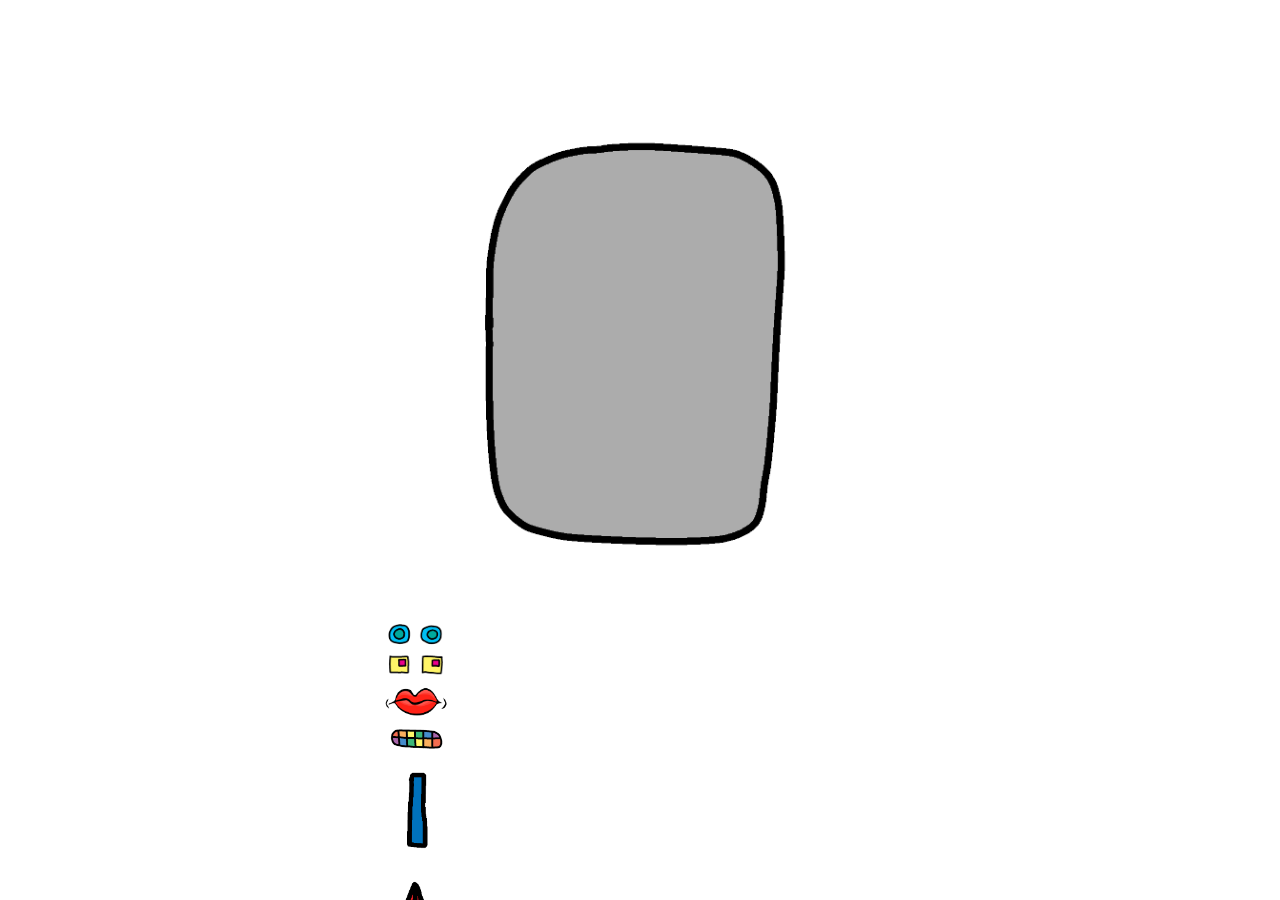
==== iex2-robot/robot.html @ 4df11509 "add robot stuff" ====
<html>

  <head>
    <link rel="stylesheet" href="robot.css">
  </head>
  
  <body>
    <div id=robot>
      <div class=imgbox id=face><img src=robot-data/face.png></div>
      <div class=imgbox id=eyes1><img src=robot-data/eyes.png></div>
      <div class=imgbox id=eyes2><img src=robot-data/eyes2.png></div>
      <div class=imgbox id=mouth1><img src=robot-data/mouth.png></div>
      <div class=imgbox id=mouth2><img src=robot-data/mouth2.png></div>
      <div class=imgbox id=nose1><img src=robot-data/nose.png></div>
      <div class=imgbox id=nose2><img src=robot-data/nose2.png></div>
      <div class=imgbox id=ears1><img src=robot-data/ears.png></div>
      <div class=imgbox id=ears2><img src=robot-data/ears2.png></div>
      <div class=imgbox id=hair1><img src=robot-data/hair1.png></div>
      <div class=imgbox id=hair2><img src=robot-data/hair2.png></div>
      <div class=imgbox id=hat><img src=robot-data/hat.png></div>
    </div>

  <script>
    var D = document
    //apply_halos()

    function apply_halos() {
      for(img of D.getElementsByTagName('img')) {
        let img_copy = _duplicate_elmt(img)
        img.parentElement.appendChild(img_copy)
      }
    }
    function _duplicate_elmt(elmt) {
      let copy = elmt.cloneNode(false)
      copy.style.position = 'absolute'
      return copy
    }
  </script>
    
  </body>
  
</html>
---- iex2-robot/robot.css ----
.imgbox {
  width: 5vw;
}
img {
  width: 100%;
}

#robot {
  position: fixed;
  left: 50vw;
  transform: translateX(-50%)
}

#face {
  width: 40vw;
}
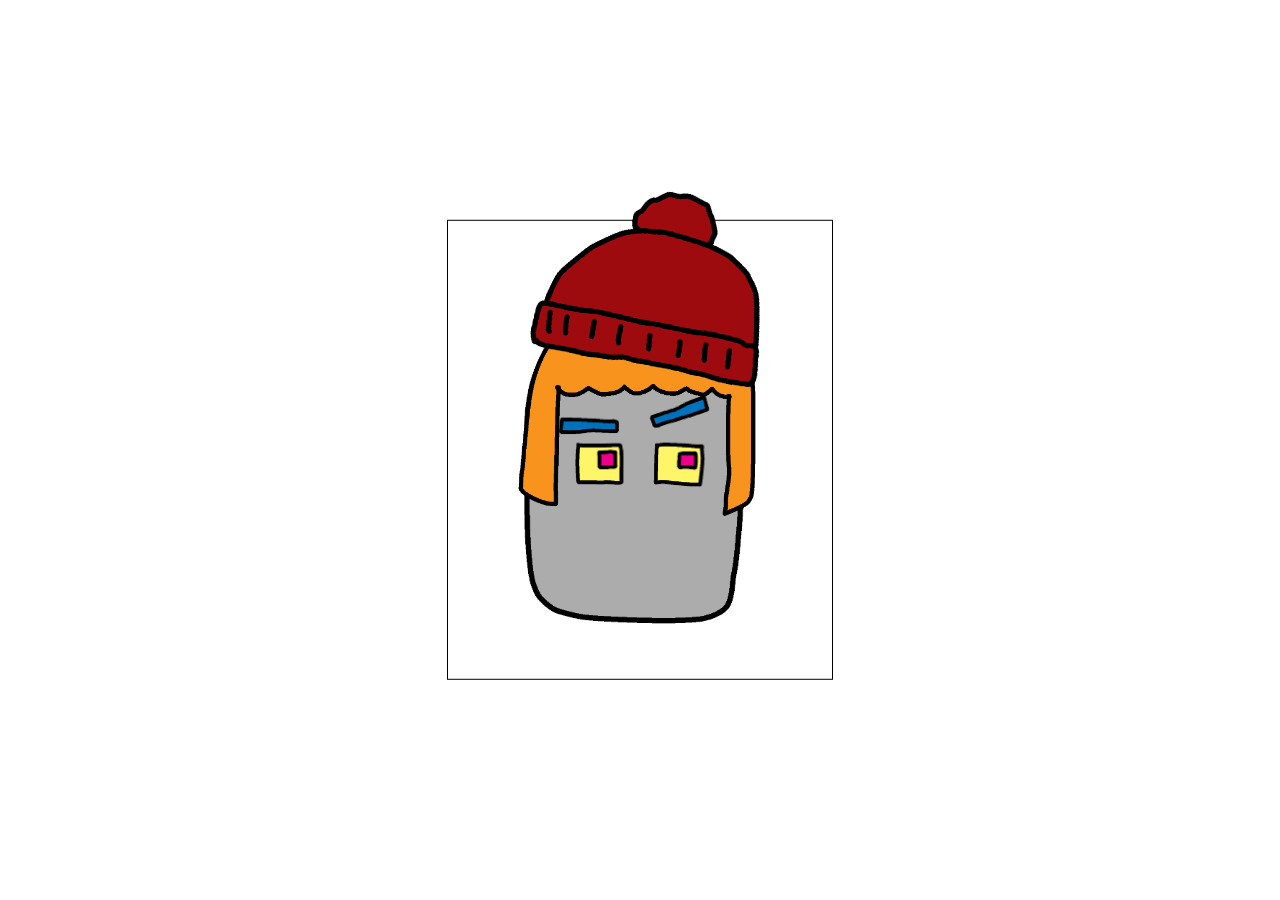
==== commit 47ea392a: "build robot" ====
--- a/iex2-robot/robot.html
+++ b/iex2-robot/robot.html
@@ -1,23 +1,29 @@
 <html>
 
   <head>
-    <link rel="stylesheet" href="robot.css">
+    <link rel=stylesheet type=text/css href=robot.css>
   </head>
   
   <body>
-    <div id=robot>
-      <div class=imgbox id=face><img src=robot-data/face.png></div>
-      <div class=imgbox id=eyes1><img src=robot-data/eyes.png></div>
-      <div class=imgbox id=eyes2><img src=robot-data/eyes2.png></div>
-      <div class=imgbox id=mouth1><img src=robot-data/mouth.png></div>
-      <div class=imgbox id=mouth2><img src=robot-data/mouth2.png></div>
-      <div class=imgbox id=nose1><img src=robot-data/nose.png></div>
-      <div class=imgbox id=nose2><img src=robot-data/nose2.png></div>
-      <div class=imgbox id=ears1><img src=robot-data/ears.png></div>
-      <div class=imgbox id=ears2><img src=robot-data/ears2.png></div>
-      <div class=imgbox id=hair1><img src=robot-data/hair1.png></div>
-      <div class=imgbox id=hair2><img src=robot-data/hair2.png></div>
-      <div class=imgbox id=hat><img src=robot-data/hat.png></div>
+    <div id=facebox><img id=face src=robot-data/face.png>
+      <div class=robotpartsbox id=hatbox>
+        <img src=robot-data/hat.png>
+        <div class=robotpartsbox id=hairbox><img src=robot-data/hair2.png></div>
+      </div>
+      <div class=robotpartsbox id=eyebox>
+        <img src=robot-data/eyes2.png>
+        <div class=robotpartsbox id=eyebrow-left><img src=robot-data/nose.png></div>
+        <div class=robotpartsbox id=eyebrow-right><img src=robot-data/nose.png></div>
+      </div>
+      <!--<div class=robotpartsbox id=eyes1><img src=robot-data/eyes.png></div>-->
+      <!--<div class=robotpartsbox id=eyes2><img src=robot-data/eyes2.png></div>-->
+      <!--<div class=robotpartsbox id=mouth1><img src=robot-data/mouth.png></div>-->
+      <!--<div class=robotpartsbox id=mouth2><img src=robot-data/mouth2.png></div>-->
+      <!--<div class=robotpartsbox id=nose1><img src=robot-data/nose.png></div>-->
+      <!--<div class=robotpartsbox id=nose2><img src=robot-data/nose2.png></div>-->
+      <!--<div class=robotpartsbox id=ears1><img src=robot-data/ears.png></div>-->
+      <!--<div class=robotpartsbox id=ears2><img src=robot-data/ears2.png></div>-->
+      <!--<div class=robotpartsbox id=hair1><img src=robot-data/hair1.png></div>-->
     </div>
 
   <script>
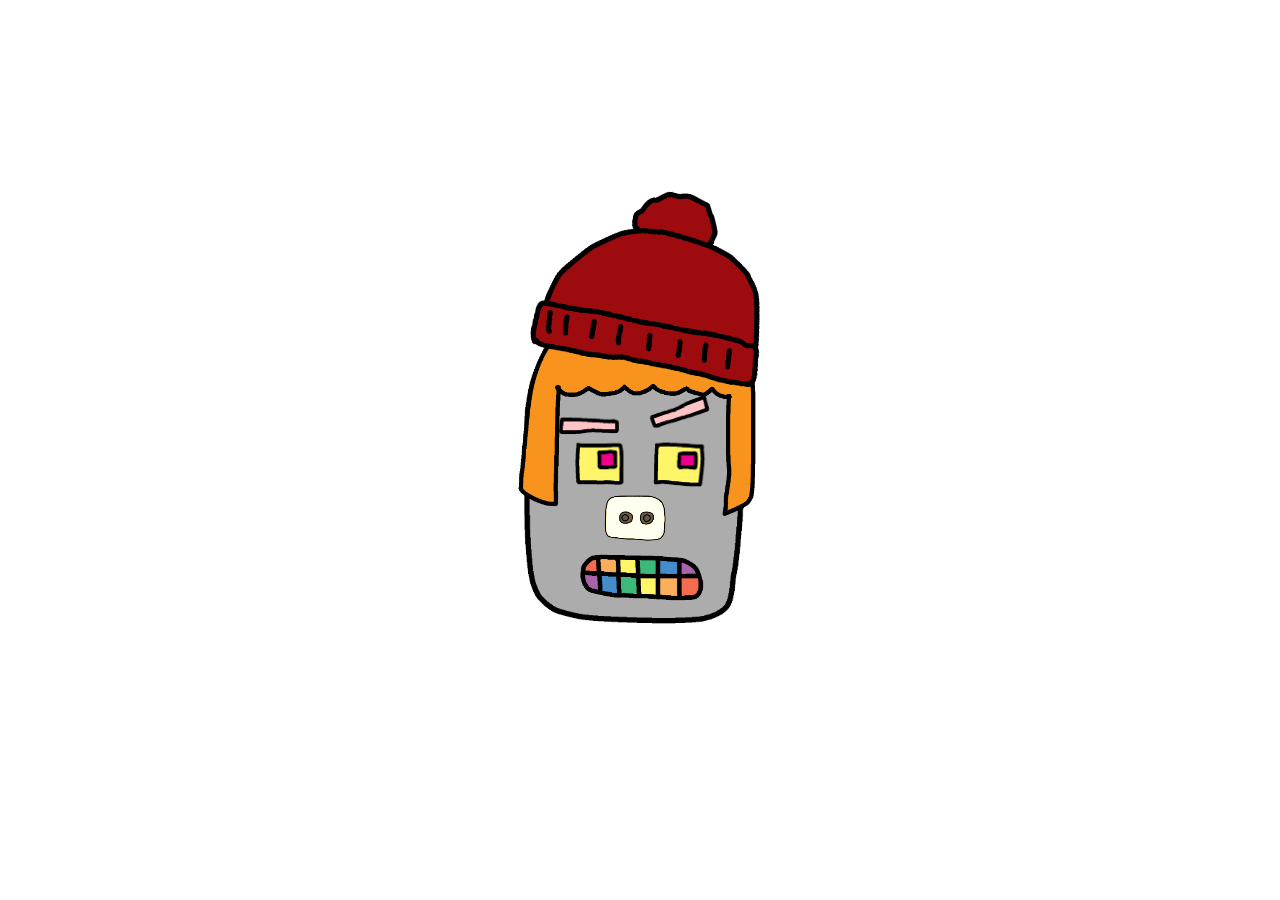
==== commit bf96a567: "improve robot" ====
--- a/iex2-robot/robot.html
+++ b/iex2-robot/robot.html
@@ -15,6 +15,14 @@
         <div class=robotpartsbox id=eyebrow-left><img src=robot-data/nose.png></div>
         <div class=robotpartsbox id=eyebrow-right><img src=robot-data/nose.png></div>
       </div>
+      <div class=robotpartsbox id=nose>
+        <img src=robot-data/face.png>
+        <div class=robotpartsbox id=nostrils> <img src=robot-data/eyes.png> </div>
+      </div>
+      <div class=robotpartsbox id=mouth> <img src=robot-data/mouth2.png> </div>
+      <!--<div class=robotpartsbox id=blush><img src=robot-data/ears2.png></div>-->
+
+
       <!--<div class=robotpartsbox id=eyes1><img src=robot-data/eyes.png></div>-->
       <!--<div class=robotpartsbox id=eyes2><img src=robot-data/eyes2.png></div>-->
       <!--<div class=robotpartsbox id=mouth1><img src=robot-data/mouth.png></div>-->
@@ -28,18 +36,25 @@
 
   <script>
     var D = document
-    //apply_halos()
+    var Facebox = D.getElementById('facebox')
+    var RobotIsAlive = true
 
-    function apply_halos() {
-      for(img of D.getElementsByTagName('img')) {
-        let img_copy = _duplicate_elmt(img)
-        img.parentElement.appendChild(img_copy)
-      }
+    Facebox.addEventListener('click', schrodingers_robot)
+
+    function schrodingers_robot() {
+      if(RobotIsAlive) 
+        kill_robot()
+      else
+        revive_robot()
     }
-    function _duplicate_elmt(elmt) {
-      let copy = elmt.cloneNode(false)
-      copy.style.position = 'absolute'
-      return copy
+
+    function kill_robot() {
+      Facebox.style.animationName = 'kill-robot'
+      RobotIsAlive = false
+    }
+    function revive_robot() {
+      Facebox.style.animationName = 'revive-robot'
+      RobotIsAlive = true
     }
   </script>
     
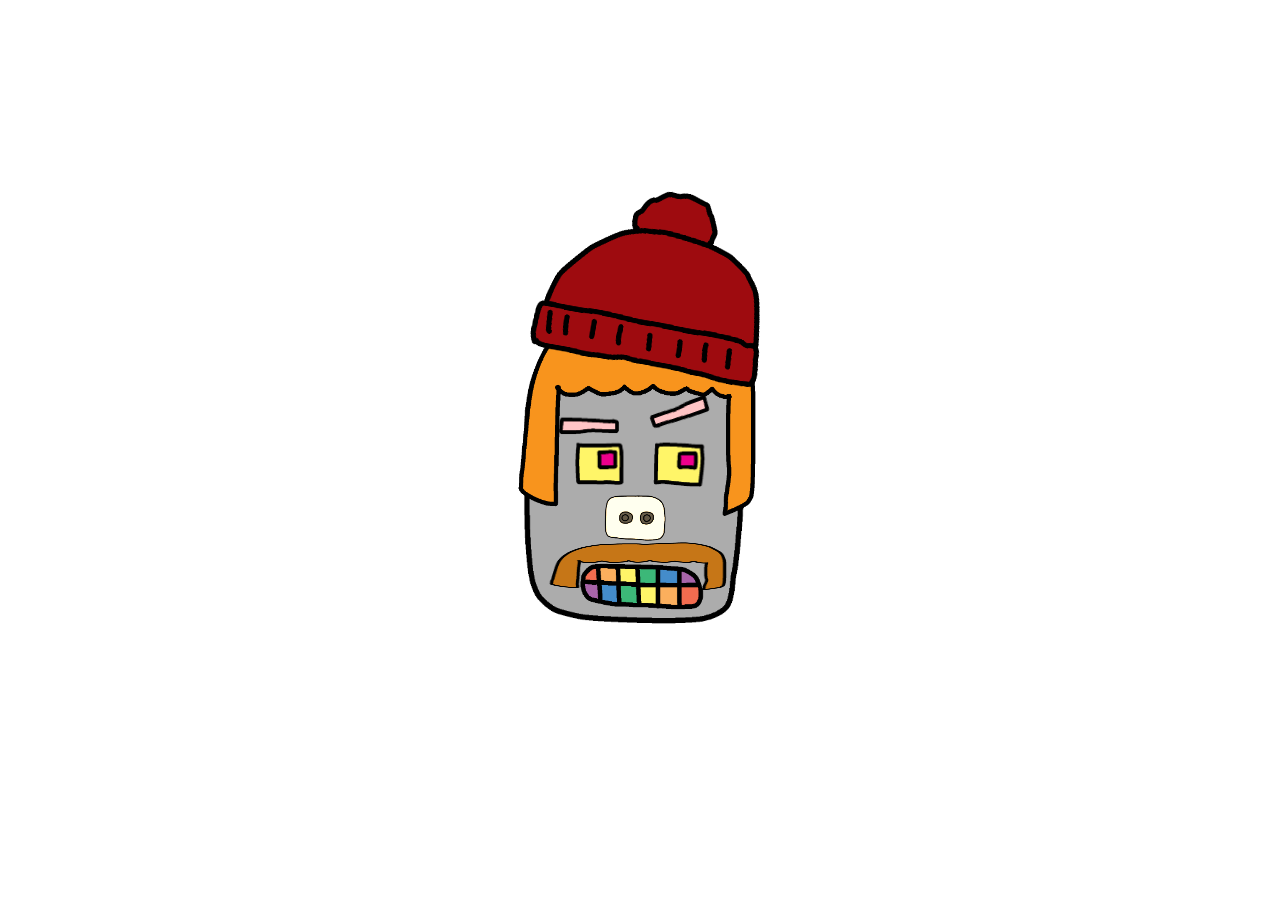
==== commit 27afd080: "advanced exercise 2 added" ====
--- a/iex2-robot/robot.html
+++ b/iex2-robot/robot.html
@@ -19,7 +19,10 @@
         <img src=robot-data/face.png>
         <div class=robotpartsbox id=nostrils> <img src=robot-data/eyes.png> </div>
       </div>
-      <div class=robotpartsbox id=mouth> <img src=robot-data/mouth2.png> </div>
+      <div class=robotpartsbox id=mouth> 
+        <img src=robot-data/mouth2.png>        
+        <div class=robotpartsbox id=beard> <img src=robot-data/hair2.png> </div>
+      </div>
       <!--<div class=robotpartsbox id=blush><img src=robot-data/ears2.png></div>-->
 
 
